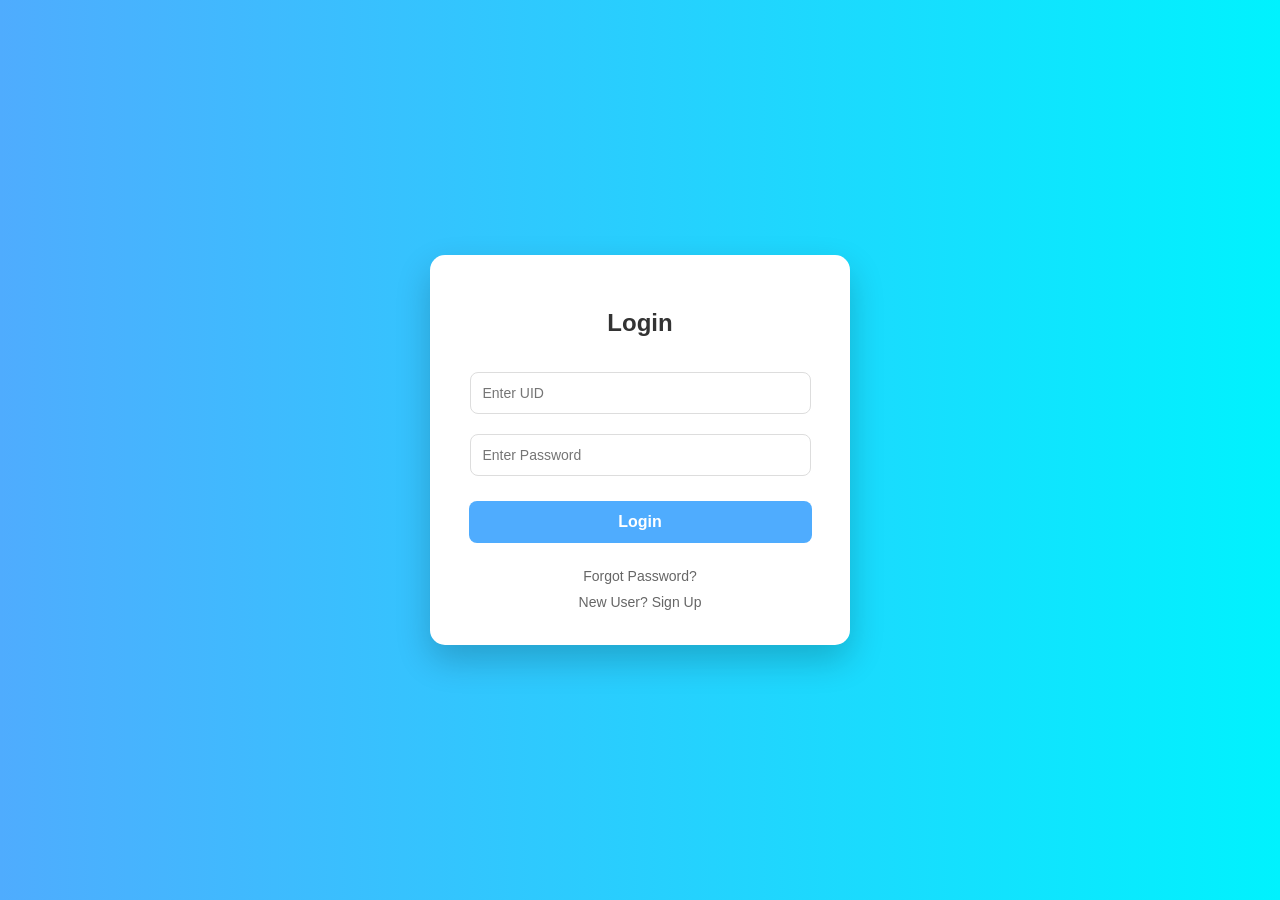
==== Frontend/HTML/index.html @ 5e54bd57 "Easier for backend work" ====
<!DOCTYPE html>
<html lang="en">
<head>
    <meta charset="UTF-8">
    <meta name="viewport" content="width=device-width, initial-scale=1.0">
    <title>Auth System - College Project</title>
    <link rel="stylesheet" href="style.css">
</head>
<body id="bg-body">

    <div class="container">
        
        <div id="login-form" class="auth-form active">
            <h2>Login</h2>
            <form onsubmit="event.preventDefault(); alert('Ready for PHP Integration!');">
                <input type="text" placeholder="Enter UID" required>
                <input type="password" placeholder="Enter Password" required>
                <button type="submit" class="btn-login">Login</button>
            </form>
            <div class="links">
                <a onclick="showForm('forgot', '#6c5f8f')">Forgot Password?</a>
                <a onclick="showForm('signup', '#43e97b')">New User? Sign Up</a>
            </div>
        </div>

        <div id="signup-form" class="auth-form">
            <h2>Create Account</h2>
            <form onsubmit="return validateSignup(event)">
                <input type="text" id="s-name" placeholder="Full Name" required>
                <input type="number" id="s-age" placeholder="Age" required>
                <input type="email" id="s-email" placeholder="Email" required>
                <input type="text" id="s-phone" placeholder="Phone (10 digits)" required>
                <input type="password" id="s-pass" placeholder="Password" required>
                <input type="password" id="s-confirm" placeholder="Confirm Password" required>
                <button type="submit" class="btn-signup">Sign Up</button>
            </form>
            <p id="signup-msg" class="msg"></p>
            <div class="links">
                <a onclick="showForm('login', '#4facfe')">Back to Login</a>
            </div>
        </div>

        <div id="forgot-form" class="auth-form">
            <h2>Reset Password</h2>
            <form onsubmit="return validateReset(event)">
                <input type="email" id="f-email" placeholder="Enter Registered Email" required>
                <input type="password" id="f-pass" placeholder="New Password" required>
                <input type="password" id="f-confirm" placeholder="Confirm New Password" required>
                <button type="submit" class="btn-forgot">Reset Password</button>
            </form>
            <p id="forgot-msg" class="msg"></p>
            <div class="links">
                <a onclick="showForm('login', '#4facfe')">Back to Login</a>
            </div>
        </div>

    </div>

    <script>
        // Function to switch between forms
        function showForm(formType, bgColor) {
            document.querySelectorAll('.auth-form').forEach(form => {
                form.classList.remove('active');
            });
            document.getElementById(formType + '-form').classList.add('active');
            document.getElementById('bg-body').style.background = bgColor;
            
            // Reset messages when switching
            document.getElementById('signup-msg').innerText = "";
            document.getElementById('forgot-msg').innerText = "";
        }

        function validateSignup(e) {
            e.preventDefault();
            let name = document.getElementById("s-name").value.trim();
            let phone = document.getElementById("s-phone").value;
            let pass = document.getElementById("s-pass").value;
            let confirm = document.getElementById("s-confirm").value;
            let msg = document.getElementById("signup-msg");

            if (!/^[A-Za-z ]+$/.test(name)) {
                msg.style.color = "red";
                msg.innerText = "Invalid Name (Letters only)";
                return false;
            }
            if (!/^[0-9]{10}$/.test(phone)) {
                msg.style.color = "red";
                msg.innerText = "Phone must be 10 digits";
                return false;
            }
            if (pass !== confirm) {
                msg.style.color = "red";
                msg.innerText = "Passwords do not match";
                return false;
            }

            msg.style.color = "green";
            msg.innerText = "Signup Successful!";
            return true;
        }

        function validateReset(e) {
            e.preventDefault();
            let pass = document.getElementById("f-pass").value;
            let confirm = document.getElementById("f-confirm").value;
            let msg = document.getElementById("forgot-msg");

            if (pass !== confirm) {
                msg.style.color = "red";
                msg.innerText = "Passwords do not match!";
                return false;
            }

            msg.style.color = "green";
            msg.innerText = "Password Reset Successful!";
            return true;
        }
    </script>
</body>
</html>
---- Frontend/HTML/style.css ----
/* Global Styles */
body {
    font-family: 'Arial', sans-serif;
    margin: 0;
    height: 100vh;
    display: flex;
    justify-content: center;
    align-items: center;
    transition: background 0.6s ease;
    /* Default Blue Gradient for Login */
    background: linear-gradient(to right, #4facfe, #00f2fe);
}

.container {
    background: white;
    padding: 35px;
    border-radius: 15px;
    width: 350px;
    box-shadow: 0 15px 35px rgba(0,0,0,0.2);
    text-align: center;
}

/* Form Visibility Logic */
.auth-form {
    display: none;
}

.auth-form.active {
    display: block;
}

h2 {
    margin-bottom: 25px;
    color: #333;
    font-size: 24px;
}

input {
    width: 90%;
    padding: 12px;
    margin: 10px 0;
    border-radius: 8px;
    border: 1px solid #ddd;
    font-size: 14px;
    transition: border 0.3s;
}

input:focus {
    border-color: #4facfe;
    outline: none;
}

button {
    width: 98%;
    padding: 12px;
    border: none;
    color: white;
    font-size: 16px;
    font-weight: 600;
    border-radius: 8px;
    cursor: pointer;
    margin-top: 15px;
    transition: transform 0.2s, opacity 0.3s;
}

button:active {
    transform: scale(0.98);
}

/* Specific Button Colors */
.btn-login { background: #4facfe; }
.btn-signup { background: #43e97b; }
.btn-forgot { background: #6c5f8f; }

.links {
    margin-top: 25px;
    font-size: 14px;
}

.links a {
    text-decoration: none;
    display: block;
    margin-top: 10px;
    color: #666;
    cursor: pointer;
    font-weight: 500;
}

.links a:hover {
    color: #333;
    text-decoration: underline;
}

.msg {
    font-size: 13px;
    margin-top: 12px;
    font-weight: bold;
    min-height: 18px;
}
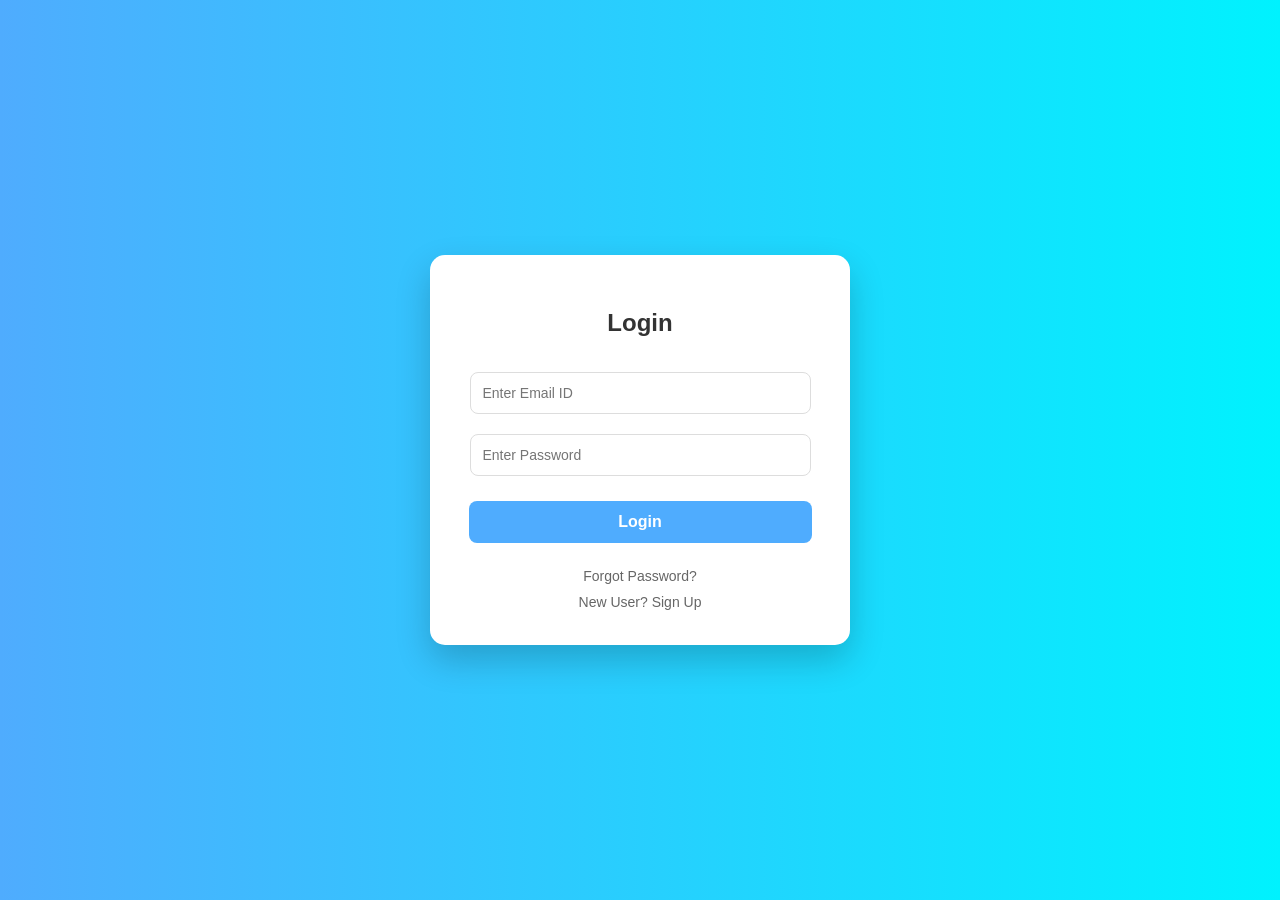
==== commit 2aebc706: "Change in login page" ====
--- a/Frontend/HTML/index.html
+++ b/Frontend/HTML/index.html
@@ -13,7 +13,7 @@
         <div id="login-form" class="auth-form active">
             <h2>Login</h2>
             <form onsubmit="event.preventDefault(); alert('Ready for PHP Integration!');">
-                <input type="text" placeholder="Enter UID" required>
+                <input type="text" placeholder="Enter Email ID" required>
                 <input type="password" placeholder="Enter Password" required>
                 <button type="submit" class="btn-login">Login</button>
             </form>
